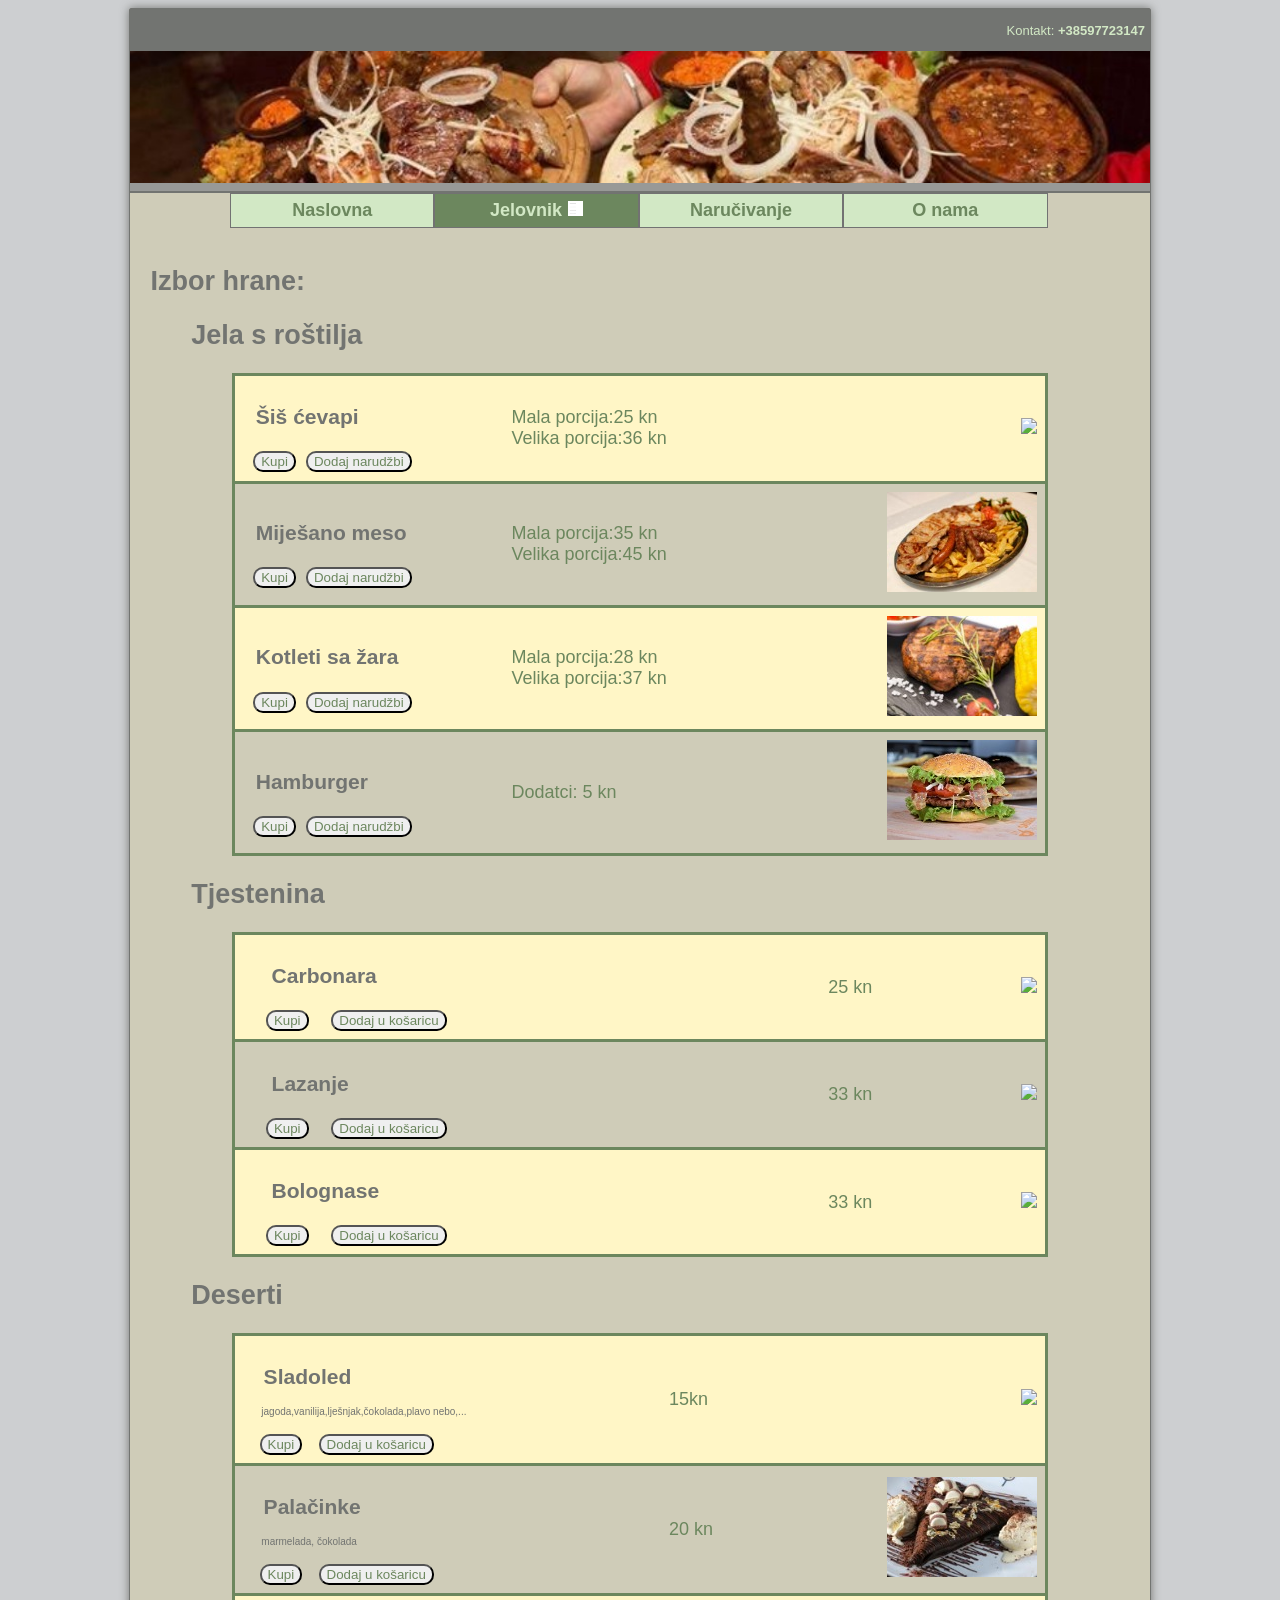
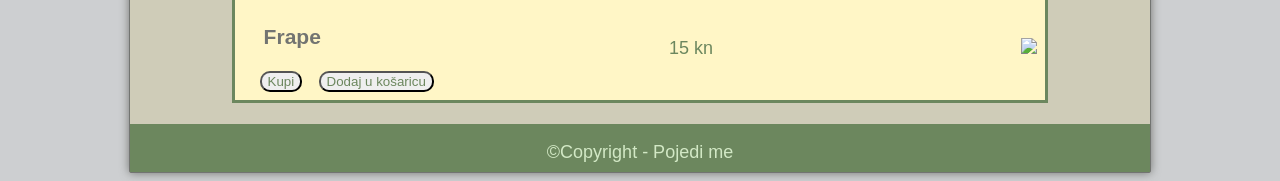
==== jelovnik.html @ 4e8dd16e "Initial implementation" ====
<!DOCTYPE html>
<html>
<head>
	<meta charset="utf-8" />
	<meta name="viewport" content="width=divice-width, initial-scale=1.0" />
	<link rel="stylesheet" href="main.css" />
	<link rel="shortcut icon" href="crta.jpg" />
	<title>JELOVNIK</title>
</head>

<body>
	<div id="wrapper">
		<div id="callout">
			<p>Kontakt: <b>+38597723147</b></p>
		</div>
		<header>
            
             <a href="index.html"><img src="fina.jpg" alt="POJEDI ME" title="POJEDI ME" /></a>	
		</header>
		<nav>
            <ul>
				<li><a href="index.html">Naslovna</a></li>
				<li class="active"><a href="jelovnik.html">Jelovnik<img src="crta.jpg" /></a>
					<ul>
						<li><a href="#jela_s_rostilja">Jela s roštilja</a></li>
						<li><a href="#tjestenina">Tjestenina</a></li>
						<li><a href="#deserti">Deserti</a></li>
					</ul>
				</li>
				<li><a href="narucivanje.html">Naručivanje</a></li>
				<li><a href="o_nama.html">O nama</a></li>
			</ul>
        </nav>
        <div class="clarfix"></div>
        <section class="jelovnik_table">
            <h1>Izbor hrane:</h1>
            <h2 id="Jela s roštilja">Jela s roštilja</h2>
            <table border="0">
                <tr>
                    <td>
                        <a href="#"><h3>Šiš ćevapi</h3></a>
                        <button>Kupi</button><button>Dodaj narudžbi</button>
                    </td>
                    <td>Mala porcija:25 kn<br />Velika porcija:36 kn</td>
                    <td class="image"><img src="cc.jpg"/></td>
                </tr>
                <tr>
                    <td>
                        <a href="#"><h3>Miješano meso</h3></a>
                        <button>Kupi</button><button>Dodaj narudžbi</button>
                    </td>
                    <td>Mala porcija:35 kn<br />Velika porcija:45 kn</td>
                    <td class="image"><img src="meso.jpg"/></td>
                </tr>
                <tr>
                    <td>
                        <a href="#"><h3>Kotleti sa žara</h3></a>
                        <button>Kupi</button><button>Dodaj narudžbi</button>
                    </td>
                    <td>Mala porcija:28 kn<br />Velika porcija:37 kn</td>
                    <td class="image"><img src="kotleti.jpg"/></td>
                </tr>
                <tr>
                    <td>
                        <a href="#"><h3>Hamburger</h3></a>
                        <button>Kupi</button><button>Dodaj narudžbi</button>
                    </td>
                    <td>Dodatci: 5 kn</td>
                    <td class="image"><img src="hamburger.jpg"/></td>
                </tr>
            </table>
            <h2 id="tjestenina">Tjestenina</h2>
            <table border="0">
                <tr>
					<td>
						<a href="#"><h3>Carbonara</h3></a>
						<button>Kupi</button><button>Dodaj u košaricu</button>
					</td>
					<td>25 kn</td>
					<td class="image"><img src="carb.jpg"/></td>
				</tr>
                <tr>
					<td>
						<a href="#"><h3>Lazanje</h3></a>
						<button>Kupi</button><button>Dodaj u košaricu</button>
					</td>
					<td>33 kn</td>
					<td class="image"><img src="laz.jpg"/></td>
				</tr>
                <tr>
					<td>
						<a href="#"><h3>Bolognase</h3></a>
						<button>Kupi</button><button>Dodaj u košaricu</button>
					</td>
					<td>33 kn</td>
					<td class="image"><img src="bol.jpg"/></td>
				</tr>
            </table>
            <h2 id="deserti">Deserti</h2>
            <table border="0">
                <tr>
                    <td>
                        <a href="#"><h3 class="up_text">Sladoled</h3></a>
                        <p class="jelovnik">jagoda,vanilija,lješnjak,čokolada,plavo nebo,...</p>
                    <button>Kupi</button><button>Dodaj u košaricu</button>
                    </td>
                    <td>15kn</td>
                 <td class="image"><img src="slatki.jpg"/></td>
                </tr> 
                <tr>
					<td>
						<a href="#"><h3 class="up_text">Palačinke</h3></a>
                        <p class="jelovnik">marmelada, čokolada</p>
						<button>Kupi</button><button>Dodaj u košaricu</button>
					</td>
					<td>20 kn</td>
					<td class="image"><img src="cinke.jpg"/></td>
				</tr>
                <tr>
					<td>
						<a href="#"><h3>Frape</h3></a>
						<button>Kupi</button><button>Dodaj u košaricu</button>
					</td>
					<td>15 kn</td>
					<td class="image"><img src="frape.jpg"/></td>
				</tr>

            </table>
        </section>
        <footer>
            <footer>
                <div class="end"><p>&#169;Copyright - Pojedi me</p></div>	
            </footer>		
        </div>
    </body>
    </html>
---- main.css ----
body {
	background:#cdcfd1;
	font-family: Verdana, Tahoma, Arial, sans-serif;
	font-size:18px;
	overflow: auto;
}
h1, h2, h3{
	text-align:center;
	padding-left: 5%;
	color:#727471;
}
p{
	padding:2%;
	color:#727471;
}
img{
	text-align:center;
	max-width:100%;
	height:auto;
	width:auto;
}
#wrapper{
	margin: 0 auto;
	max-width:1020px;
	width:98%;
	background-color:#cfccb8;
	border:1px solid #727471;
	border-radius: 2px;
	box-shadow: 0 0 10px 0px #727471;
}
#callout{
	width:100%;
	height: auto;
	background:#727471;
	overflow:hidden;
}
#callout p{
	text-align: right;
	font-size: 13px;
	padding: 0.1% 5px 0 0;
	color:#d2e8c5;
}
#callout p a{
	color:#d2e8c5;
	text-decoration:none;
}
header{
	width:100%;
	height:140px;
	padding:0;
	border-bottom:2px solid #727471;
	background:#989997;
}
nav{
	padding-bottom:5%;
}
nav ul{
	list-style: none;
	margin:0;
	padding-left:100px;
}
nav ul li{
	float:left;
	border:1px solid #727272;
	width:22%;
}
nav ul li img{
	padding-left:4%;
	width:15px;
	height:15px;
}
nav ul li a{
	background: #d2e8c5;
	display: block;
	padding: 3% 13%;
	font-weight: bold;
	font-size: 18px;
	color:#6c875e;
	text-decoration:none;
	text-align:center;
}
nav ul li a:hover, nav ul li.active a{
	background-color:#6c875e;
	color:#d2e8c5;
	text-decoration:none;
}

nav ul li:hover ul{
	display:block;
	width:197px;
	position:absolute;
	padding-left:0px;
	border:2px solid #6c875e;
	border-right:4px solid #6c875e;	
	border-top:1px solid #6c875e;	
}
nav ul li.active ul li a{
	background-color:#d2e8c5;
	color:#6c875e;
}
nav ul li.active ul li a:hover{
	background-color:#6c875e;
	color:#d2e8c5;
}
nav ul ul{
	display:none;	
}
nav ul ul li{
	clear:both;
	display:block;
	width:100%;
}

.banner img{
	width:100%;
	border-top:2px solid #6c875e;
	border-bottom:1px solid #6c875e;	
}
.clearfix{
	clear:both;
}
.left-col{
	width:55%;
	float:left;
	margin: -2% 1% 1% 1%;
	padding-bottom:17px;
}
.sidebar{
	width:40%;
	float:left;
	margin:1%;
	text-align:center;
}
#googleMap{
	 width:410px;
	 height:360px;
	 margin:0px auto;
}
.map{
	float:left;
	padding-top:75px;
}
.bake{
	float:left;
	margin:0 auto;
	width:100%;
	height:auto;
	padding-bottom:10%;
}
.section{
	width:29%;
	float:right;
	margin:2% 2%;
	text-align:center;
}
.here a{
	color:#6c875e;
	font-weight:bold;
}
footer{
	background:#6c875e;
	width:100%;
	overflow:hidden;
}
footer p, footer h3{
	color:#d2e8c5;
}
footer p a{
	color:#d2e8c5;
	text-decoration:none;
}
ul{
	list-style-type:none;
	margin:0;
	padding:0;
}
li{
	display:inline;
}
ul li img{
	height:50px;
}
.copyright{
	text-align:center; 
	padding:0px;
}
.jelovnik_table h1{
	 text-align:left; 
	 padding-left:2%;
}
.jelovnik_table h2{
	 text-align:left; 
	 padding-left:6%;
}
table{
	margin:auto;
	border-collapse:collapse;
	color:#6c875e;
	width:80%;
	margin-bottom:2%;
}
table tr{
	border:3px solid #6c875e;
}
table tr:nth-child(odd){
	background-color:#fff6c6;
}
table tr td h3{
	text-align:left;
}
table tr td{
	padding:1%;
}
table tr td button{
	color:#6c875e;
	border-radius:10px;
	margin-left:4%;
}
table tr td a{
	text-decoration:none;
}
.jelovnik{
	padding-left:10px;
	margin:2%;
	font-size:10px;
}
.image{
	text-align:right;
}
.up_text{
	margin-bottom:0;
}
fieldset{
	border-color:#d2e8c5;
	color:#6d5c44;
	background-color:#f1ebc9;
	margin-top:5px;
}
fieldset p{
	padding:0;
	margin:0;
}
.order fieldset{
	width:290px;
	float:left;
	height:120px;
}
.order label{
	float:left;
	width:150px;
}
.info label{
	float:left;
	width:90px;
}
.delivery{
	width:50%;
	float:left;
}
.to_home label{
	float:left;
	width:100px;
}
.to_home,.order_in{
	height:75px;
}
.order_in label{
	float:left;
	width:100px;
}
.to_go label{
	width:30px;
}
.to_go{
	width:90px;
	float:left;
}
.delivery input:checked fieldset p{
	visibility:none;
}
.comment{
	width:450px;
	margin:auto;
	margin-top:5px;
}
.submit{
	text-align:center;
	margin-top:20px;
	margin-bottom:20px;
}
.end{
	height:30px;
	background-color:#6c875e;
	color:white;
}
.end p{
	text-align:center;
	padding:0px;
}

/*---------------MEDIA!!!-------------*/
@media screen and (max-width: 478px){
	body{
		font-size:13px;
	}
}	
@media screen and (max-width:740px){
	nav{
		width:100%;
		margin-bottom:10px;
	}
	nav ul{
		list-style:none;
		margin:0 auto;
		padding-left:0;
	}
	nav ul li{
		text-align:center;
		margin-left:0 auto;
		width:100%;
		border-top:1px solid #bfac97;
		border-right: 0px solid #bfac97;
		border-bottom:1px solid #bfac97;
		border-left:0px solid #bfac97;
	}
	nav ul li a{
		padding:8px 0;
		font-size:16px;
	}
	.left-col{
		width:100%;
	}
	.sidebar{
		width:100%;
	}
	.section{
		float:left;
		width:100%;
		margin:0px;
	}
	#googleMap{
		width:311px;
		height:300px;
	}
	.map{
		width:100%;
		padding-top:0px;
		text-align:center;
	}
	header{
		height:auto;
	}
	nav ul li:hover ul{
		width:92.7%;
	}
	
}
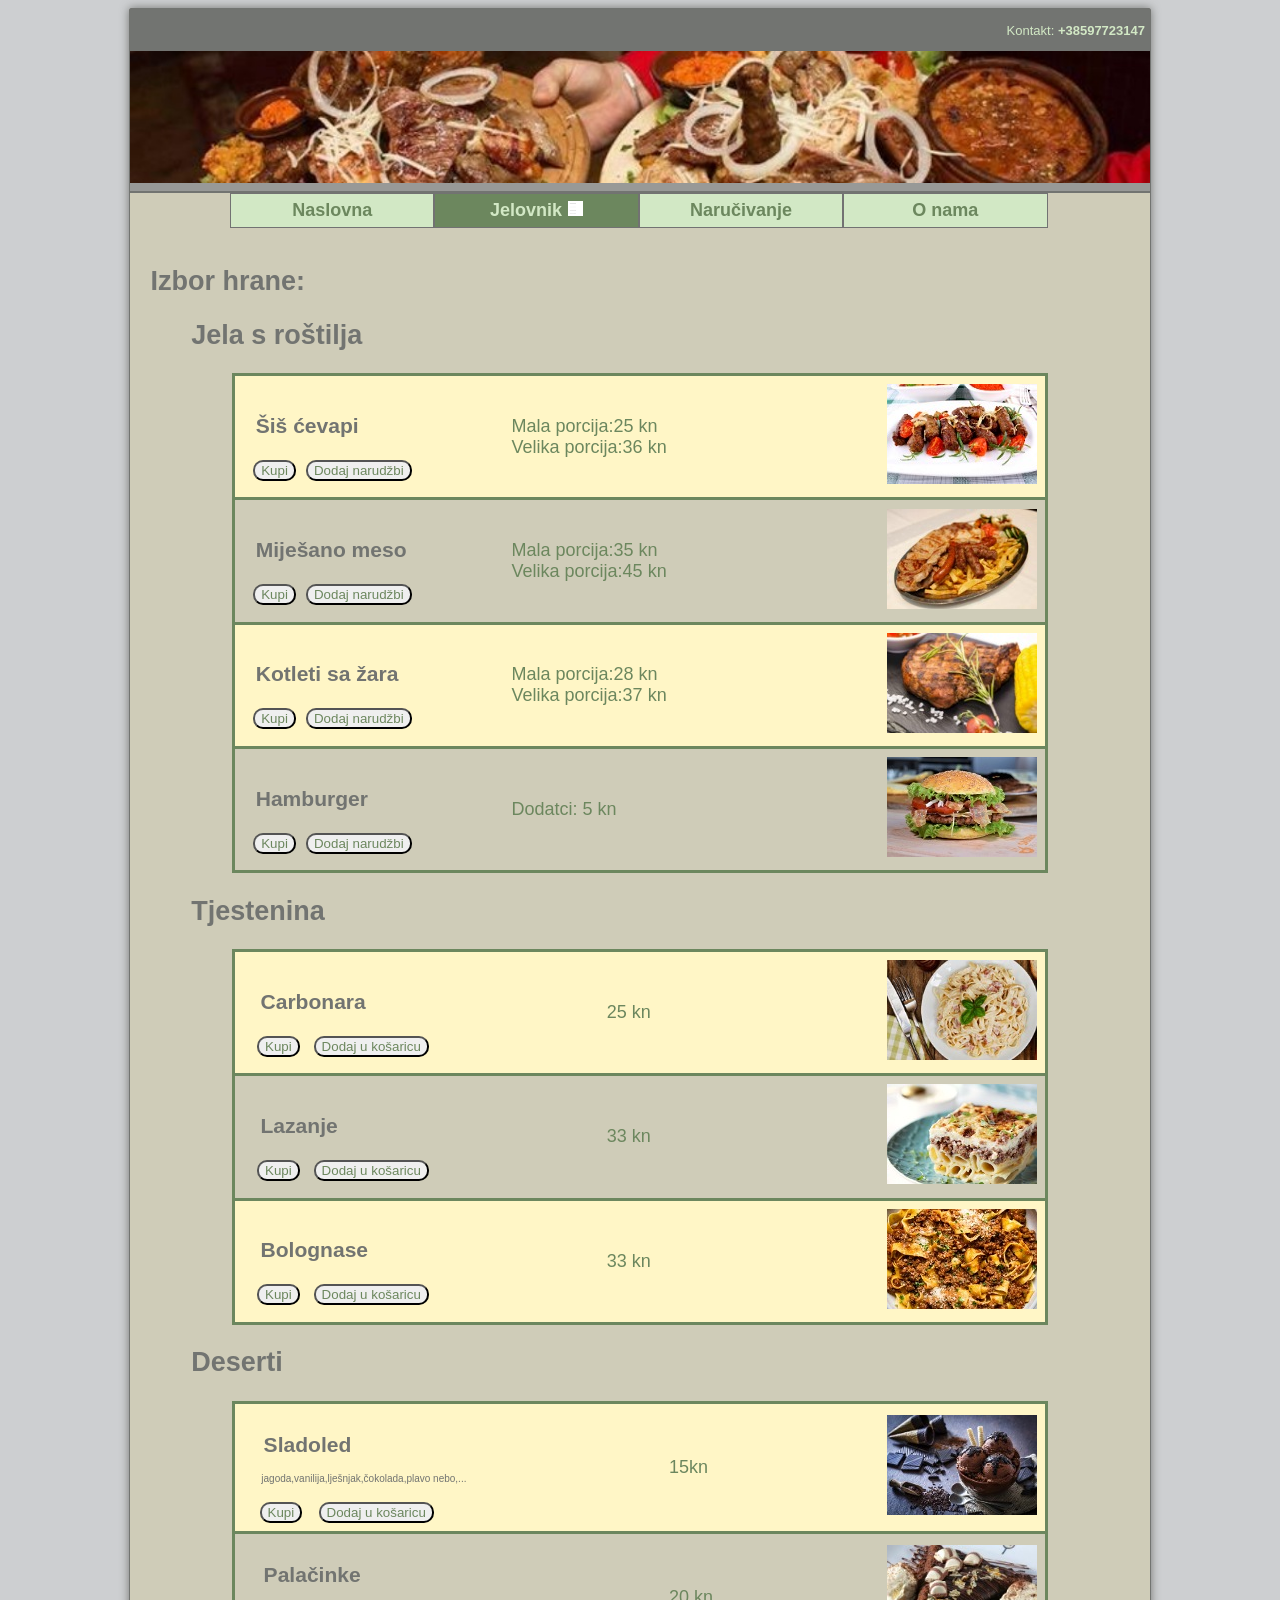
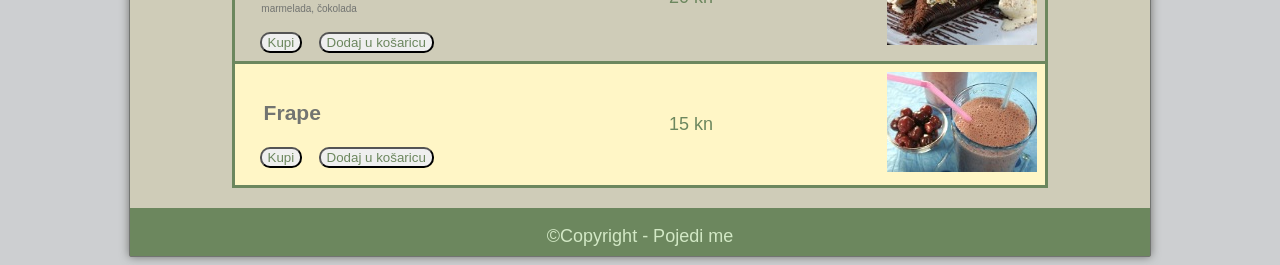
==== commit fd629723: "Organizing code a little bit Moved all pictures to 'slike' directory. Removed reduntant html 'pojedi" ====
--- a/jelovnik.html
+++ b/jelovnik.html
@@ -4,7 +4,7 @@
 	<meta charset="utf-8" />
 	<meta name="viewport" content="width=divice-width, initial-scale=1.0" />
 	<link rel="stylesheet" href="main.css" />
-	<link rel="shortcut icon" href="crta.jpg" />
+	<link rel="shortcut icon" href="slike/crta.jpg" />
 	<title>JELOVNIK</title>
 </head>
 
@@ -15,12 +15,12 @@
 		</div>
 		<header>
             
-             <a href="index.html"><img src="fina.jpg" alt="POJEDI ME" title="POJEDI ME" /></a>	
+             <a href="index.html"><img src="slike/fina.jpg" alt="POJEDI ME" title="POJEDI ME" /></a>	
 		</header>
 		<nav>
             <ul>
 				<li><a href="index.html">Naslovna</a></li>
-				<li class="active"><a href="jelovnik.html">Jelovnik<img src="crta.jpg" /></a>
+				<li class="active"><a href="jelovnik.html">Jelovnik<img src="slike/crta.jpg" /></a>
 					<ul>
 						<li><a href="#jela_s_rostilja">Jela s roštilja</a></li>
 						<li><a href="#tjestenina">Tjestenina</a></li>
@@ -42,7 +42,7 @@
                         <button>Kupi</button><button>Dodaj narudžbi</button>
                     </td>
                     <td>Mala porcija:25 kn<br />Velika porcija:36 kn</td>
-                    <td class="image"><img src="cc.jpg"/></td>
+                    <td class="image"><img src="slike/cc.jpg"/></td>
                 </tr>
                 <tr>
                     <td>
@@ -50,7 +50,7 @@
                         <button>Kupi</button><button>Dodaj narudžbi</button>
                     </td>
                     <td>Mala porcija:35 kn<br />Velika porcija:45 kn</td>
-                    <td class="image"><img src="meso.jpg"/></td>
+                    <td class="image"><img src="slike/meso.jpg"/></td>
                 </tr>
                 <tr>
                     <td>
@@ -58,7 +58,7 @@
                         <button>Kupi</button><button>Dodaj narudžbi</button>
                     </td>
                     <td>Mala porcija:28 kn<br />Velika porcija:37 kn</td>
-                    <td class="image"><img src="kotleti.jpg"/></td>
+                    <td class="image"><img src="slike/kotleti.jpg"/></td>
                 </tr>
                 <tr>
                     <td>
@@ -66,7 +66,7 @@
                         <button>Kupi</button><button>Dodaj narudžbi</button>
                     </td>
                     <td>Dodatci: 5 kn</td>
-                    <td class="image"><img src="hamburger.jpg"/></td>
+                    <td class="image"><img src="slike/hamburger.jpg"/></td>
                 </tr>
             </table>
             <h2 id="tjestenina">Tjestenina</h2>
@@ -77,7 +77,7 @@
 						<button>Kupi</button><button>Dodaj u košaricu</button>
 					</td>
 					<td>25 kn</td>
-					<td class="image"><img src="carb.jpg"/></td>
+					<td class="image"><img src="slike/carb.jpg"/></td>
 				</tr>
                 <tr>
 					<td>
@@ -85,7 +85,7 @@
 						<button>Kupi</button><button>Dodaj u košaricu</button>
 					</td>
 					<td>33 kn</td>
-					<td class="image"><img src="laz.jpg"/></td>
+					<td class="image"><img src="slike/laz.jpg"/></td>
 				</tr>
                 <tr>
 					<td>
@@ -93,7 +93,7 @@
 						<button>Kupi</button><button>Dodaj u košaricu</button>
 					</td>
 					<td>33 kn</td>
-					<td class="image"><img src="bol.jpg"/></td>
+					<td class="image"><img src="slike/bol.jpg"/></td>
 				</tr>
             </table>
             <h2 id="deserti">Deserti</h2>
@@ -105,7 +105,7 @@
                     <button>Kupi</button><button>Dodaj u košaricu</button>
                     </td>
                     <td>15kn</td>
-                 <td class="image"><img src="slatki.jpg"/></td>
+                 <td class="image"><img src="slike/slatki.jpg"/></td>
                 </tr> 
                 <tr>
 					<td>
@@ -114,7 +114,7 @@
 						<button>Kupi</button><button>Dodaj u košaricu</button>
 					</td>
 					<td>20 kn</td>
-					<td class="image"><img src="cinke.jpg"/></td>
+					<td class="image"><img src="slike/cinke.jpg"/></td>
 				</tr>
                 <tr>
 					<td>
@@ -122,7 +122,7 @@
 						<button>Kupi</button><button>Dodaj u košaricu</button>
 					</td>
 					<td>15 kn</td>
-					<td class="image"><img src="frape.jpg"/></td>
+					<td class="image"><img src="slike/frape.jpg"/></td>
 				</tr>
 
             </table>
